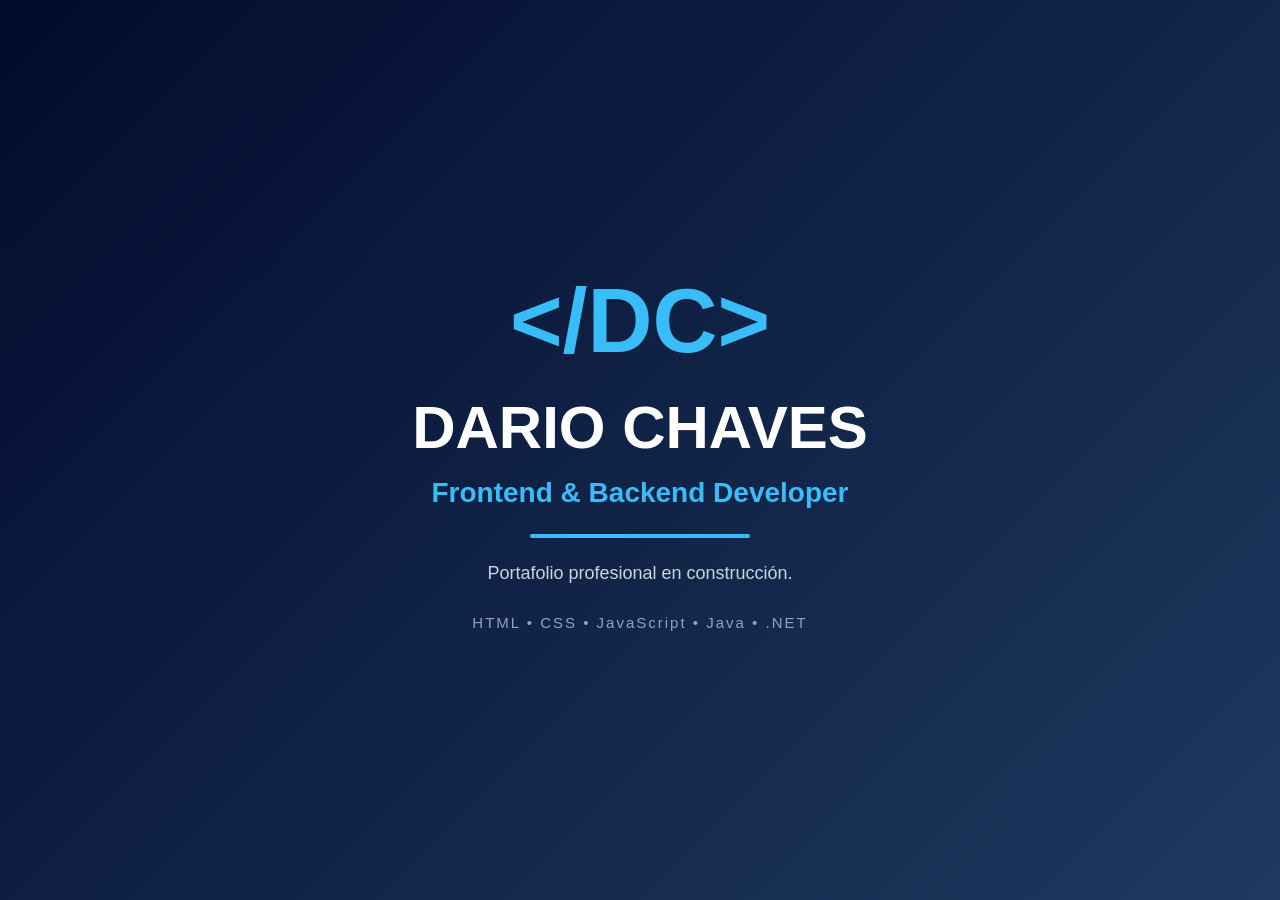
==== portafolio.html @ 8315a71d "Create portfolio.html for Dario Chaves This file serves as a professional portfolio for Dario Chaves" ====
<!DOCTYPE html>
<html lang="es">
<head>
<meta charset="UTF-8">
<meta name="viewport" content="width=device-width, initial-scale=1.0">
<title>Dario Chaves | Portfolio</title>

<style>
*{
    margin:0;
    padding:0;
    box-sizing:border-box;
}

body{
    background: linear-gradient(135deg, #020B2D, #1E3A5F);
    color:white;
    font-family: Arial, sans-serif;
    display:flex;
    justify-content:center;
    align-items:center;
    height:100vh;
    text-align:center;
    overflow:hidden;
}

.container{
    max-width:800px;
    padding:20px;
}

.logo{
    font-size:90px;
    font-weight:bold;
    color:#38BDF8;
    margin-bottom:20px;
}

h1{
    font-size:60px;
    margin-bottom:15px;
}

h2{
    font-size:28px;
    color:#38BDF8;
    margin-bottom:20px;
}

.line{
    width:220px;
    height:4px;
    background:#38BDF8;
    margin:25px auto;
    border-radius:50px;
}

p{
    font-size:18px;
    color:#cbd5e1;
    margin-top:20px;
}

.tech{
    margin-top:30px;
    font-size:15px;
    color:#94a3b8;
    letter-spacing:2px;
}
</style>
</head>

<body>

<div class="container">

<div class="logo">&lt;/DC&gt;</div>

<h1>DARIO CHAVES</h1>

<h2>Frontend & Backend Developer</h2>

<div class="line"></div>

<p>Portafolio profesional en construcción.</p>

<div class="tech">
HTML • CSS • JavaScript • Java • .NET
</div>

</div>

</body>
</html>
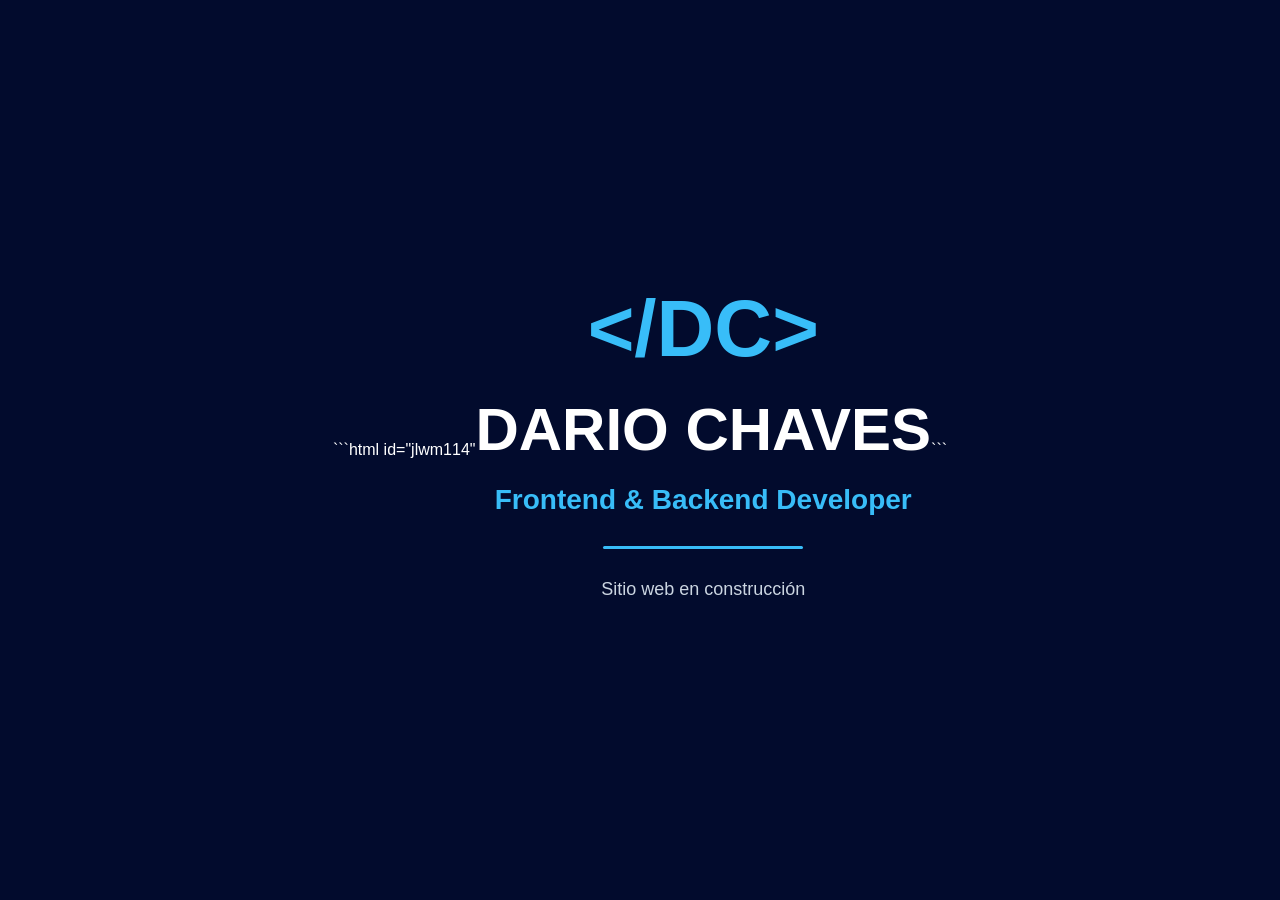
==== commit b20e3793: "Add files via upload" ====
--- a/portafolio.html
+++ b/portafolio.html
@@ -1,21 +1,19 @@
+```html id="jlwm114"
 <!DOCTYPE html>
 <html lang="es">
 <head>
 <meta charset="UTF-8">
 <meta name="viewport" content="width=device-width, initial-scale=1.0">
-<title>Dario Chaves | Portfolio</title>
+<title>Dario Chaves</title>
 
 <style>
-*{
+
+body{
     margin:0;
     padding:0;
-    box-sizing:border-box;
-}
-
-body{
-    background: linear-gradient(135deg, #020B2D, #1E3A5F);
+    background:#020B2D;
+    font-family:Arial, sans-serif;
     color:white;
-    font-family: Arial, sans-serif;
     display:flex;
     justify-content:center;
     align-items:center;
@@ -25,12 +23,11 @@
 }
 
 .container{
-    max-width:800px;
-    padding:20px;
+    max-width:700px;
 }
 
 .logo{
-    font-size:90px;
+    font-size:80px;
     font-weight:bold;
     color:#38BDF8;
     margin-bottom:20px;
@@ -38,35 +35,29 @@
 
 h1{
     font-size:60px;
-    margin-bottom:15px;
+    margin:0;
 }
 
 h2{
     font-size:28px;
     color:#38BDF8;
-    margin-bottom:20px;
+    margin-top:20px;
+}
+
+p{
+    margin-top:30px;
+    color:#cbd5e1;
+    font-size:18px;
 }
 
 .line{
-    width:220px;
-    height:4px;
+    width:200px;
+    height:3px;
     background:#38BDF8;
-    margin:25px auto;
-    border-radius:50px;
+    margin:30px auto;
+    border-radius:20px;
 }
 
-p{
-    font-size:18px;
-    color:#cbd5e1;
-    margin-top:20px;
-}
-
-.tech{
-    margin-top:30px;
-    font-size:15px;
-    color:#94a3b8;
-    letter-spacing:2px;
-}
 </style>
 </head>
 
@@ -82,13 +73,12 @@
 
 <div class="line"></div>
 
-<p>Portafolio profesional en construcción.</p>
-
-<div class="tech">
-HTML • CSS • JavaScript • Java • .NET
-</div>
+<p>
+Sitio web en construcción
+</p>
 
 </div>
 
 </body>
 </html>
+```
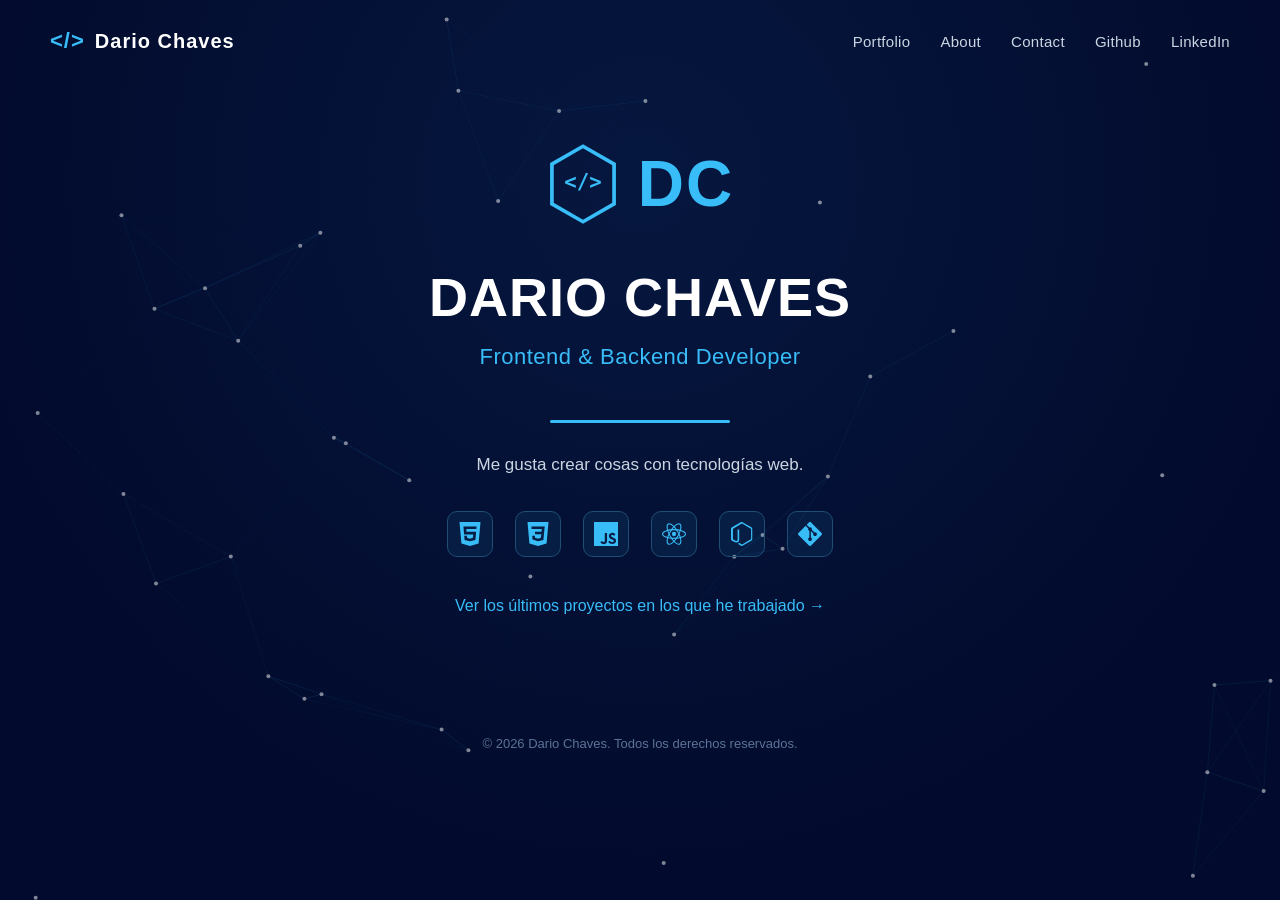
==== commit cfb81d88: "Revamp portafolio.html with new styles and layout Refactor HTML structure and styles for improved de" ====
--- a/portafolio.html
+++ b/portafolio.html
@@ -1,4 +1,3 @@
-```html id="jlwm114"
 <!DOCTYPE html>
 <html lang="es">
 <head>
@@ -8,54 +7,231 @@
 
 <style>
 
-body{
+:root{
+    --bg-deep:#020B2D;
+    --bg-mid:#06173f;
+    --accent:#38BDF8;
+    --accent-dim:#1e4f72;
+    --text-soft:#cbd5e1;
+}
+
+*{
+    box-sizing:border-box;
+}
+
+html,body{
     margin:0;
     padding:0;
-    background:#020B2D;
-    font-family:Arial, sans-serif;
+    background:radial-gradient(circle at 50% 20%, var(--bg-mid) 0%, var(--bg-deep) 70%);
+    font-family:Arial, Helvetica, sans-serif;
     color:white;
-    display:flex;
+    height:100%;
+    overflow-x:hidden;
+}
+
+.network-bg{
+    position:fixed;
+    top:0;
+    left:0;
+    width:100%;
+    height:100%;
+    z-index:0;
+    opacity:0.5;
+}
+
+nav{
+    position:relative;
+    z-index:2;
+    display:flex;
+    justify-content:space-between;
+    align-items:center;
+    padding:28px 50px;
+    flex-wrap:wrap;
+    gap:16px;
+}
+
+.nav-logo{
+    display:flex;
+    align-items:center;
+    gap:10px;
+    font-weight:bold;
+    font-size:20px;
+    letter-spacing:1px;
+    color:white;
+}
+
+.nav-logo .brackets{
+    color:var(--accent);
+    font-size:22px;
+}
+
+.nav-links{
+    display:flex;
+    gap:30px;
+    flex-wrap:wrap;
+}
+
+.nav-links a{
+    color:var(--text-soft);
+    text-decoration:none;
+    font-size:15px;
+    transition:color 0.2s ease;
+    letter-spacing:0.3px;
+}
+
+.nav-links a:hover,
+.nav-links a:focus-visible{
+    color:var(--accent);
+}
+
+main{
+    position:relative;
+    z-index:2;
+    display:flex;
+    flex-direction:column;
+    align-items:center;
+    text-align:center;
+    padding:60px 20px 100px;
+    max-width:800px;
+    margin:0 auto;
+}
+
+.logo-mark{
+    display:flex;
+    align-items:center;
     justify-content:center;
-    align-items:center;
-    height:100vh;
+    gap:18px;
+    margin-bottom:10px;
+}
+
+.hexagon{
+    width:74px;
+    height:84px;
+    position:relative;
+    display:flex;
+    align-items:center;
+    justify-content:center;
+}
+
+.hexagon svg{
+    width:100%;
+    height:100%;
+}
+
+.dc-text{
+    font-size:64px;
+    font-weight:900;
+    color:var(--accent);
+    letter-spacing:2px;
+    line-height:1;
+}
+
+h1{
+    font-size:54px;
+    margin:30px 0 0 0;
+    letter-spacing:1px;
+    font-weight:800;
+}
+
+h2{
+    font-size:22px;
+    color:var(--accent);
+    margin-top:16px;
+    font-weight:400;
+    letter-spacing:0.5px;
+}
+
+.line{
+    width:180px;
+    height:3px;
+    background:var(--accent);
+    margin:32px auto;
+    border-radius:20px;
+}
+
+p.subtitle{
+    margin:0 0 36px 0;
+    color:var(--text-soft);
+    font-size:17px;
+}
+
+.tech-row{
+    display:flex;
+    justify-content:center;
+    gap:22px;
+    flex-wrap:wrap;
+    margin-bottom:40px;
+}
+
+.tech-row .icon{
+    width:46px;
+    height:46px;
+    border-radius:10px;
+    display:flex;
+    align-items:center;
+    justify-content:center;
+    background:rgba(56,189,248,0.08);
+    border:1px solid var(--accent-dim);
+    transition:transform 0.2s ease, border-color 0.2s ease;
+}
+
+.tech-row .icon:hover{
+    transform:translateY(-4px);
+    border-color:var(--accent);
+}
+
+.tech-row .icon svg{
+    width:24px;
+    height:24px;
+}
+
+.cta{
+    color:var(--accent);
+    text-decoration:none;
+    font-size:16px;
+    border-bottom:1px solid transparent;
+    transition:border-color 0.2s ease;
+}
+
+.cta:hover,
+.cta:focus-visible{
+    border-color:var(--accent);
+}
+
+footer{
+    position:relative;
+    z-index:2;
     text-align:center;
-    overflow:hidden;
-}
-
-.container{
-    max-width:700px;
-}
-
-.logo{
-    font-size:80px;
-    font-weight:bold;
-    color:#38BDF8;
-    margin-bottom:20px;
-}
-
-h1{
-    font-size:60px;
-    margin:0;
-}
-
-h2{
-    font-size:28px;
-    color:#38BDF8;
-    margin-top:20px;
-}
-
-p{
-    margin-top:30px;
-    color:#cbd5e1;
-    font-size:18px;
-}
-
-.line{
-    width:200px;
-    height:3px;
-    background:#38BDF8;
-    margin:30px auto;
-    border-radius:20px;
+    padding:20px;
+    color:#5b7396;
+    font-size:13px;
+}
+
+@media (max-width:600px){
+    nav{
+        flex-direction:column;
+        align-items:flex-start;
+    }
+    .nav-links{
+        gap:18px;
+        font-size:14px;
+    }
+    h1{
+        font-size:36px;
+    }
+    .dc-text{
+        font-size:46px;
+    }
+    .hexagon{
+        width:54px;
+        height:62px;
+    }
+}
+
+@media (prefers-reduced-motion: reduce){
+    .network-bg circle, .network-bg line{
+        animation:none !important;
+    }
 }
 
 </style>
@@ -63,22 +239,167 @@
 
 <body>
 
-<div class="container">
-
-<div class="logo">&lt;/DC&gt;</div>
-
-<h1>DARIO CHAVES</h1>
-
-<h2>Frontend & Backend Developer</h2>
-
-<div class="line"></div>
-
-<p>
-Sitio web en construcción
-</p>
-
-</div>
+<svg class="network-bg" id="networkBg" xmlns="http://www.w3.org/2000/svg"></svg>
+
+<nav>
+    <div class="nav-logo">
+        <span class="brackets">&lt;/&gt;</span>
+        <span>Dario Chaves</span>
+    </div>
+    <div class="nav-links">
+        <a href="#portfolio">Portfolio</a>
+        <a href="#about">About</a>
+        <a href="#contact">Contact</a>
+        <a href="https://github.com/" target="_blank" rel="noopener">Github</a>
+        <a href="https://linkedin.com/" target="_blank" rel="noopener">LinkedIn</a>
+    </div>
+</nav>
+
+<main>
+
+    <div class="logo-mark">
+        <div class="hexagon">
+            <svg viewBox="0 0 100 110" xmlns="http://www.w3.org/2000/svg">
+                <polygon points="50,4 92,28 92,82 50,106 8,82 8,28" fill="none" stroke="#38BDF8" stroke-width="5"/>
+                <text x="50" y="62" font-family="monospace" font-size="28" font-weight="bold" fill="#38BDF8" text-anchor="middle">&lt;/&gt;</text>
+            </svg>
+        </div>
+        <div class="dc-text">DC</div>
+    </div>
+
+    <h1>DARIO CHAVES</h1>
+    <h2>Frontend &amp; Backend Developer</h2>
+
+    <div class="line"></div>
+
+    <p class="subtitle">Me gusta crear cosas con tecnologías web.</p>
+
+    <div class="tech-row" aria-label="Tecnologías">
+        <div class="icon" title="HTML">
+            <svg viewBox="0 0 24 24"><path fill="#38BDF8" d="M1.5 0h21l-1.91 21.563L11.977 24l-8.564-2.438L1.5 0zm7.031 9.75l-.232-2.718 10.059.003.23-2.622L5.412 4.41l.698 8.01h9.126l-.326 3.426-2.91.804-2.955-.81-.188-2.11H6.248l.33 4.171L12 19.351l5.379-1.443.744-8.157H8.531z"/></svg>
+        </div>
+        <div class="icon" title="CSS">
+            <svg viewBox="0 0 24 24"><path fill="#38BDF8" d="M1.5 0h21l-1.91 21.563L11.977 24l-8.564-2.438L1.5 0zm17.09 4.413L5.41 4.41l.213 2.622 10.125.002-.255 2.716h-6.64l.24 2.573h6.182l-.366 3.523-2.91.804-2.956-.81-.188-2.11h-2.61l.29 3.855L12 19.351l5.379-1.443.911-9.139.103-1.137.36-3.219z"/></svg>
+        </div>
+        <div class="icon" title="JavaScript">
+            <svg viewBox="0 0 24 24"><path fill="#38BDF8" d="M0 0h24v24H0V0zm22.034 18.276c-.175-1.095-.888-2.015-3.003-2.873-.736-.345-1.554-.585-1.797-1.14-.091-.33-.105-.51-.046-.705.15-.646.915-.84 1.515-.66.39.12.75.42.976.9 1.034-.676 1.034-.676 1.755-1.125-.27-.42-.404-.601-.586-.78-.63-.705-1.484-1.066-2.866-1.038l-.715.089c-.676.165-1.32.525-1.71 1.005-1.14 1.291-.811 3.541.569 4.471 1.365 1.02 3.361 1.244 3.616 2.205.24 1.17-.87 1.545-1.966 1.41-.811-.18-1.26-.586-1.755-1.336l-1.83 1.051c.21.48.45.689.81 1.109 1.74 1.756 6.09 1.666 6.871-1.004.029-.09.24-.705.074-1.65l.046.067zm-8.983-7.245h-2.248c0 1.938-.009 3.864-.009 5.805 0 1.232.063 2.363-.138 2.711-.33.689-1.18.601-1.566.48-.396-.196-.597-.466-.83-.855-.063-.105-.11-.196-.127-.196l-1.825 1.125c.305.63.75 1.172 1.324 1.517.855.51 2.004.675 3.207.405.783-.226 1.458-.691 1.811-1.411.51-.93.402-2.07.397-3.346.012-2.054 0-4.109 0-6.179l.004-.056z"/></svg>
+        </div>
+        <div class="icon" title="React">
+            <svg viewBox="-11.5 -10.23174 23 20.46348"><circle cx="0" cy="0" r="2.05" fill="#38BDF8"/><g stroke="#38BDF8" stroke-width="1" fill="none"><ellipse rx="11" ry="4.2"/><ellipse rx="11" ry="4.2" transform="rotate(60)"/><ellipse rx="11" ry="4.2" transform="rotate(120)"/></g></svg>
+        </div>
+        <div class="icon" title="Node.js">
+            <svg viewBox="0 0 24 24"><path fill="#38BDF8" d="M11.998,24c-0.321,0-0.641-0.084-0.922-0.247l-2.936-1.737c-0.438-0.245-0.224-0.332-0.08-0.383 c0.585-0.203,0.703-0.25,1.328-0.604c0.065-0.037,0.151-0.023,0.218,0.017l2.256,1.339c0.082,0.045,0.197,0.045,0.272,0l8.795-5.076 c0.082-0.047,0.134-0.141,0.134-0.238V6.921c0-0.099-0.053-0.192-0.137-0.242l-8.791-5.072c-0.081-0.047-0.189-0.047-0.271,0 L3.075,6.68c-0.084,0.05-0.139,0.144-0.139,0.241v10.15c0,0.097,0.054,0.189,0.137,0.235l2.409,1.392 c1.307,0.654,2.108-0.116,2.108-0.89V7.787c0-0.141,0.114-0.253,0.255-0.253h1.114c0.139,0,0.255,0.112,0.255,0.253v10.021 c0,1.745-0.95,2.745-2.604,2.745c-0.508,0-0.909,0-2.026-0.551L1.91,18.685c-0.57-0.329-0.922-0.945-0.922-1.614V6.921 c0-0.669,0.353-1.286,0.922-1.614l8.795-5.082c0.557-0.315,1.296-0.315,1.848,0l8.794,5.082c0.57,0.329,0.924,0.945,0.924,1.614 v10.15c0,0.669-0.354,1.284-0.924,1.614l-8.794,5.078C12.643,23.916,12.324,24,11.998,24z"/></svg>
+        </div>
+        <div class="icon" title="Git">
+            <svg viewBox="0 0 24 24"><path fill="#38BDF8" d="M23.546 10.93L13.067.452c-.604-.603-1.582-.603-2.188 0L8.708 2.627l2.76 2.76c.645-.215 1.379-.07 1.889.441.516.515.658 1.258.438 1.9l2.658 2.66c.645-.223 1.387-.078 1.9.435.721.72.721 1.884 0 2.604-.719.719-1.881.719-2.6 0-.539-.541-.674-1.337-.404-1.996L12.86 8.955v6.525c.176.086.342.203.488.348.713.721.713 1.883 0 2.6-.719.721-1.889.721-2.605 0-.719-.719-.719-1.879 0-2.598.182-.18.387-.316.605-.406V8.835c-.217-.091-.424-.222-.6-.401-.545-.545-.676-1.342-.398-2.009L7.636 3.7.45 10.881c-.6.605-.6 1.584 0 2.189l10.48 10.477c.604.604 1.582.604 2.186 0l10.43-10.43c.605-.603.605-1.582 0-2.187"/></svg>
+        </div>
+    </div>
+
+    <a class="cta" href="#portfolio">Ver los últimos proyectos en los que he trabajado &rarr;</a>
+
+</main>
+
+<footer>
+    &copy; 2026 Dario Chaves. Todos los derechos reservados.
+</footer>
+
+<script>
+(function(){
+    const svg = document.getElementById('networkBg');
+    const ns = 'http://www.w3.org/2000/svg';
+    const W = window.innerWidth;
+    const H = window.innerHeight;
+    svg.setAttribute('viewBox', '0 0 ' + W + ' ' + H);
+    svg.setAttribute('preserveAspectRatio', 'none');
+
+    const count = Math.max(28, Math.floor((W * H) / 28000));
+    const points = [];
+    for (let i = 0; i < count; i++) {
+        points.push({
+            x: Math.random() * W,
+            y: Math.random() * H,
+            vx: (Math.random() - 0.5) * 0.15,
+            vy: (Math.random() - 0.5) * 0.15
+        });
+    }
+
+    const maxDist = Math.max(W, H) / 6;
+    const lineEls = [];
+    const dotEls = [];
+
+    for (let i = 0; i < points.length; i++) {
+        for (let j = i + 1; j < points.length; j++) {
+            const line = document.createElementNS(ns, 'line');
+            line.setAttribute('stroke', '#38BDF8');
+            line.setAttribute('stroke-width', '0.6');
+            svg.appendChild(line);
+            lineEls.push({ line: line, a: i, b: j });
+        }
+    }
+
+    for (let i = 0; i < points.length; i++) {
+        const c = document.createElementNS(ns, 'circle');
+        c.setAttribute('r', '2');
+        c.setAttribute('fill', '#ffffff');
+        svg.appendChild(c);
+        dotEls.push(c);
+    }
+
+    function dist(p1, p2) {
+        return Math.hypot(p1.x - p2.x, p1.y - p2.y);
+    }
+
+    function tick() {
+        for (const p of points) {
+            p.x += p.vx;
+            p.y += p.vy;
+            if (p.x < 0 || p.x > W) p.vx *= -1;
+            if (p.y < 0 || p.y > H) p.vy *= -1;
+        }
+
+        for (const item of lineEls) {
+            const p1 = points[item.a];
+            const p2 = points[item.b];
+            const d = dist(p1, p2);
+            if (d < maxDist) {
+                item.line.setAttribute('x1', p1.x);
+                item.line.setAttribute('y1', p1.y);
+                item.line.setAttribute('x2', p2.x);
+                item.line.setAttribute('y2', p2.y);
+                item.line.setAttribute('opacity', Math.max(0, 1 - d / maxDist) * 0.4);
+            } else {
+                item.line.setAttribute('opacity', 0);
+            }
+        }
+
+        for (let i = 0; i < points.length; i++) {
+            dotEls[i].setAttribute('cx', points[i].x);
+            dotEls[i].setAttribute('cy', points[i].y);
+        }
+
+        requestAnimationFrame(tick);
+    }
+
+    const reduceMotion = window.matchMedia('(prefers-reduced-motion: reduce)').matches;
+    if (!reduceMotion) {
+        tick();
+    } else {
+        for (const item of lineEls) {
+            const p1 = points[item.a];
+            const p2 = points[item.b];
+            item.line.setAttribute('x1', p1.x);
+            item.line.setAttribute('y1', p1.y);
+            item.line.setAttribute('x2', p2.x);
+            item.line.setAttribute('y2', p2.y);
+            item.line.setAttribute('opacity', 0.15);
+        }
+        for (let i = 0; i < points.length; i++) {
+            dotEls[i].setAttribute('cx', points[i].x);
+            dotEls[i].setAttribute('cy', points[i].y);
+        }
+    }
+})();
+</script>
 
 </body>
 </html>
-```
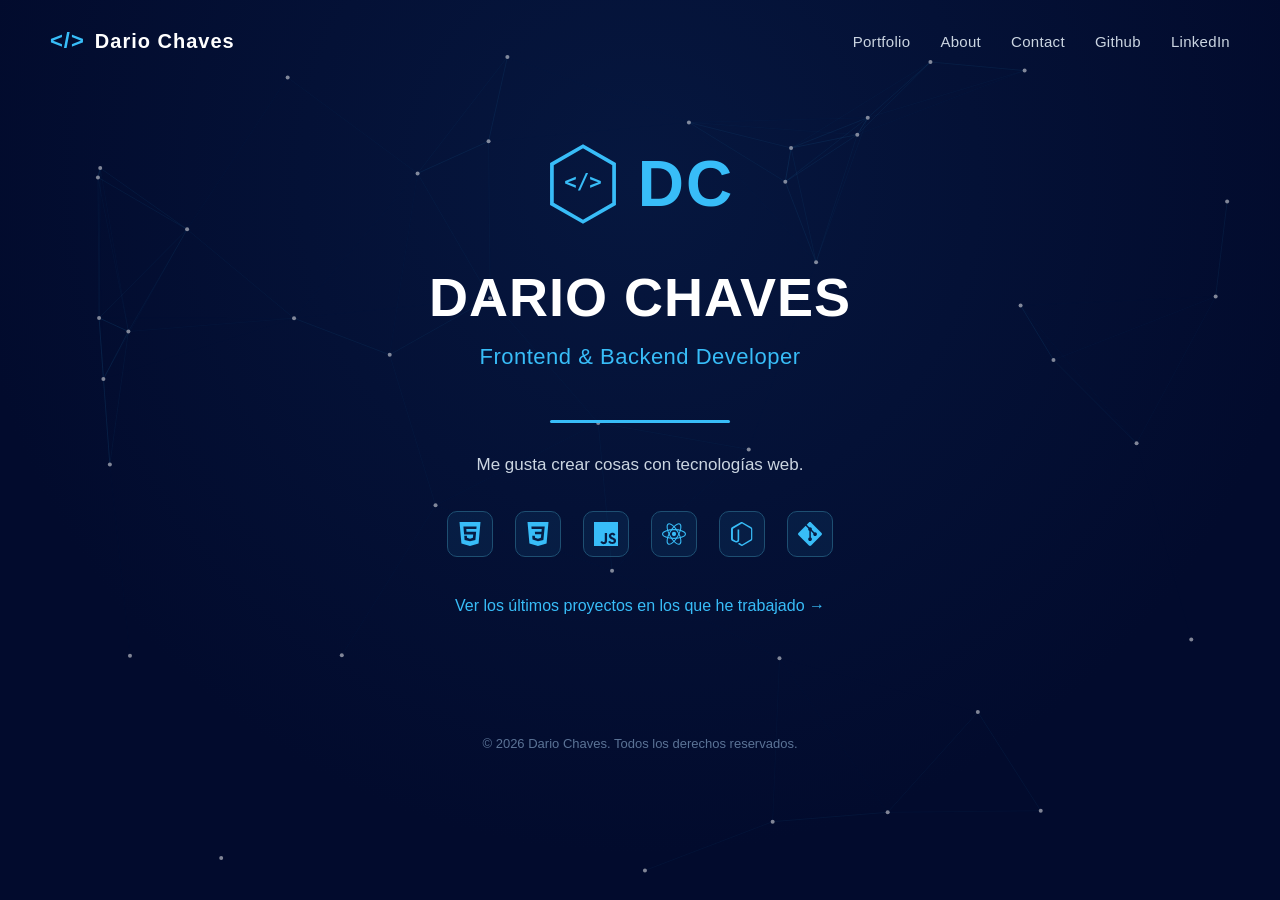
==== commit 80a94d38: "Add files via upload" ====
--- a/portafolio.html
+++ b/portafolio.html
@@ -1,405 +1,405 @@
-<!DOCTYPE html>
-<html lang="es">
-<head>
-<meta charset="UTF-8">
-<meta name="viewport" content="width=device-width, initial-scale=1.0">
-<title>Dario Chaves</title>
-
-<style>
-
-:root{
-    --bg-deep:#020B2D;
-    --bg-mid:#06173f;
-    --accent:#38BDF8;
-    --accent-dim:#1e4f72;
-    --text-soft:#cbd5e1;
-}
-
-*{
-    box-sizing:border-box;
-}
-
-html,body{
-    margin:0;
-    padding:0;
-    background:radial-gradient(circle at 50% 20%, var(--bg-mid) 0%, var(--bg-deep) 70%);
-    font-family:Arial, Helvetica, sans-serif;
-    color:white;
-    height:100%;
-    overflow-x:hidden;
-}
-
-.network-bg{
-    position:fixed;
-    top:0;
-    left:0;
-    width:100%;
-    height:100%;
-    z-index:0;
-    opacity:0.5;
-}
-
-nav{
-    position:relative;
-    z-index:2;
-    display:flex;
-    justify-content:space-between;
-    align-items:center;
-    padding:28px 50px;
-    flex-wrap:wrap;
-    gap:16px;
-}
-
-.nav-logo{
-    display:flex;
-    align-items:center;
-    gap:10px;
-    font-weight:bold;
-    font-size:20px;
-    letter-spacing:1px;
-    color:white;
-}
-
-.nav-logo .brackets{
-    color:var(--accent);
-    font-size:22px;
-}
-
-.nav-links{
-    display:flex;
-    gap:30px;
-    flex-wrap:wrap;
-}
-
-.nav-links a{
-    color:var(--text-soft);
-    text-decoration:none;
-    font-size:15px;
-    transition:color 0.2s ease;
-    letter-spacing:0.3px;
-}
-
-.nav-links a:hover,
-.nav-links a:focus-visible{
-    color:var(--accent);
-}
-
-main{
-    position:relative;
-    z-index:2;
-    display:flex;
-    flex-direction:column;
-    align-items:center;
-    text-align:center;
-    padding:60px 20px 100px;
-    max-width:800px;
-    margin:0 auto;
-}
-
-.logo-mark{
-    display:flex;
-    align-items:center;
-    justify-content:center;
-    gap:18px;
-    margin-bottom:10px;
-}
-
-.hexagon{
-    width:74px;
-    height:84px;
-    position:relative;
-    display:flex;
-    align-items:center;
-    justify-content:center;
-}
-
-.hexagon svg{
-    width:100%;
-    height:100%;
-}
-
-.dc-text{
-    font-size:64px;
-    font-weight:900;
-    color:var(--accent);
-    letter-spacing:2px;
-    line-height:1;
-}
-
-h1{
-    font-size:54px;
-    margin:30px 0 0 0;
-    letter-spacing:1px;
-    font-weight:800;
-}
-
-h2{
-    font-size:22px;
-    color:var(--accent);
-    margin-top:16px;
-    font-weight:400;
-    letter-spacing:0.5px;
-}
-
-.line{
-    width:180px;
-    height:3px;
-    background:var(--accent);
-    margin:32px auto;
-    border-radius:20px;
-}
-
-p.subtitle{
-    margin:0 0 36px 0;
-    color:var(--text-soft);
-    font-size:17px;
-}
-
-.tech-row{
-    display:flex;
-    justify-content:center;
-    gap:22px;
-    flex-wrap:wrap;
-    margin-bottom:40px;
-}
-
-.tech-row .icon{
-    width:46px;
-    height:46px;
-    border-radius:10px;
-    display:flex;
-    align-items:center;
-    justify-content:center;
-    background:rgba(56,189,248,0.08);
-    border:1px solid var(--accent-dim);
-    transition:transform 0.2s ease, border-color 0.2s ease;
-}
-
-.tech-row .icon:hover{
-    transform:translateY(-4px);
-    border-color:var(--accent);
-}
-
-.tech-row .icon svg{
-    width:24px;
-    height:24px;
-}
-
-.cta{
-    color:var(--accent);
-    text-decoration:none;
-    font-size:16px;
-    border-bottom:1px solid transparent;
-    transition:border-color 0.2s ease;
-}
-
-.cta:hover,
-.cta:focus-visible{
-    border-color:var(--accent);
-}
-
-footer{
-    position:relative;
-    z-index:2;
-    text-align:center;
-    padding:20px;
-    color:#5b7396;
-    font-size:13px;
-}
-
-@media (max-width:600px){
-    nav{
-        flex-direction:column;
-        align-items:flex-start;
-    }
-    .nav-links{
-        gap:18px;
-        font-size:14px;
-    }
-    h1{
-        font-size:36px;
-    }
-    .dc-text{
-        font-size:46px;
-    }
-    .hexagon{
-        width:54px;
-        height:62px;
-    }
-}
-
-@media (prefers-reduced-motion: reduce){
-    .network-bg circle, .network-bg line{
-        animation:none !important;
-    }
-}
-
-</style>
-</head>
-
-<body>
-
-<svg class="network-bg" id="networkBg" xmlns="http://www.w3.org/2000/svg"></svg>
-
-<nav>
-    <div class="nav-logo">
-        <span class="brackets">&lt;/&gt;</span>
-        <span>Dario Chaves</span>
-    </div>
-    <div class="nav-links">
-        <a href="#portfolio">Portfolio</a>
-        <a href="#about">About</a>
-        <a href="#contact">Contact</a>
-        <a href="https://github.com/" target="_blank" rel="noopener">Github</a>
-        <a href="https://linkedin.com/" target="_blank" rel="noopener">LinkedIn</a>
-    </div>
-</nav>
-
-<main>
-
-    <div class="logo-mark">
-        <div class="hexagon">
-            <svg viewBox="0 0 100 110" xmlns="http://www.w3.org/2000/svg">
-                <polygon points="50,4 92,28 92,82 50,106 8,82 8,28" fill="none" stroke="#38BDF8" stroke-width="5"/>
-                <text x="50" y="62" font-family="monospace" font-size="28" font-weight="bold" fill="#38BDF8" text-anchor="middle">&lt;/&gt;</text>
-            </svg>
-        </div>
-        <div class="dc-text">DC</div>
-    </div>
-
-    <h1>DARIO CHAVES</h1>
-    <h2>Frontend &amp; Backend Developer</h2>
-
-    <div class="line"></div>
-
-    <p class="subtitle">Me gusta crear cosas con tecnologías web.</p>
-
-    <div class="tech-row" aria-label="Tecnologías">
-        <div class="icon" title="HTML">
-            <svg viewBox="0 0 24 24"><path fill="#38BDF8" d="M1.5 0h21l-1.91 21.563L11.977 24l-8.564-2.438L1.5 0zm7.031 9.75l-.232-2.718 10.059.003.23-2.622L5.412 4.41l.698 8.01h9.126l-.326 3.426-2.91.804-2.955-.81-.188-2.11H6.248l.33 4.171L12 19.351l5.379-1.443.744-8.157H8.531z"/></svg>
-        </div>
-        <div class="icon" title="CSS">
-            <svg viewBox="0 0 24 24"><path fill="#38BDF8" d="M1.5 0h21l-1.91 21.563L11.977 24l-8.564-2.438L1.5 0zm17.09 4.413L5.41 4.41l.213 2.622 10.125.002-.255 2.716h-6.64l.24 2.573h6.182l-.366 3.523-2.91.804-2.956-.81-.188-2.11h-2.61l.29 3.855L12 19.351l5.379-1.443.911-9.139.103-1.137.36-3.219z"/></svg>
-        </div>
-        <div class="icon" title="JavaScript">
-            <svg viewBox="0 0 24 24"><path fill="#38BDF8" d="M0 0h24v24H0V0zm22.034 18.276c-.175-1.095-.888-2.015-3.003-2.873-.736-.345-1.554-.585-1.797-1.14-.091-.33-.105-.51-.046-.705.15-.646.915-.84 1.515-.66.39.12.75.42.976.9 1.034-.676 1.034-.676 1.755-1.125-.27-.42-.404-.601-.586-.78-.63-.705-1.484-1.066-2.866-1.038l-.715.089c-.676.165-1.32.525-1.71 1.005-1.14 1.291-.811 3.541.569 4.471 1.365 1.02 3.361 1.244 3.616 2.205.24 1.17-.87 1.545-1.966 1.41-.811-.18-1.26-.586-1.755-1.336l-1.83 1.051c.21.48.45.689.81 1.109 1.74 1.756 6.09 1.666 6.871-1.004.029-.09.24-.705.074-1.65l.046.067zm-8.983-7.245h-2.248c0 1.938-.009 3.864-.009 5.805 0 1.232.063 2.363-.138 2.711-.33.689-1.18.601-1.566.48-.396-.196-.597-.466-.83-.855-.063-.105-.11-.196-.127-.196l-1.825 1.125c.305.63.75 1.172 1.324 1.517.855.51 2.004.675 3.207.405.783-.226 1.458-.691 1.811-1.411.51-.93.402-2.07.397-3.346.012-2.054 0-4.109 0-6.179l.004-.056z"/></svg>
-        </div>
-        <div class="icon" title="React">
-            <svg viewBox="-11.5 -10.23174 23 20.46348"><circle cx="0" cy="0" r="2.05" fill="#38BDF8"/><g stroke="#38BDF8" stroke-width="1" fill="none"><ellipse rx="11" ry="4.2"/><ellipse rx="11" ry="4.2" transform="rotate(60)"/><ellipse rx="11" ry="4.2" transform="rotate(120)"/></g></svg>
-        </div>
-        <div class="icon" title="Node.js">
-            <svg viewBox="0 0 24 24"><path fill="#38BDF8" d="M11.998,24c-0.321,0-0.641-0.084-0.922-0.247l-2.936-1.737c-0.438-0.245-0.224-0.332-0.08-0.383 c0.585-0.203,0.703-0.25,1.328-0.604c0.065-0.037,0.151-0.023,0.218,0.017l2.256,1.339c0.082,0.045,0.197,0.045,0.272,0l8.795-5.076 c0.082-0.047,0.134-0.141,0.134-0.238V6.921c0-0.099-0.053-0.192-0.137-0.242l-8.791-5.072c-0.081-0.047-0.189-0.047-0.271,0 L3.075,6.68c-0.084,0.05-0.139,0.144-0.139,0.241v10.15c0,0.097,0.054,0.189,0.137,0.235l2.409,1.392 c1.307,0.654,2.108-0.116,2.108-0.89V7.787c0-0.141,0.114-0.253,0.255-0.253h1.114c0.139,0,0.255,0.112,0.255,0.253v10.021 c0,1.745-0.95,2.745-2.604,2.745c-0.508,0-0.909,0-2.026-0.551L1.91,18.685c-0.57-0.329-0.922-0.945-0.922-1.614V6.921 c0-0.669,0.353-1.286,0.922-1.614l8.795-5.082c0.557-0.315,1.296-0.315,1.848,0l8.794,5.082c0.57,0.329,0.924,0.945,0.924,1.614 v10.15c0,0.669-0.354,1.284-0.924,1.614l-8.794,5.078C12.643,23.916,12.324,24,11.998,24z"/></svg>
-        </div>
-        <div class="icon" title="Git">
-            <svg viewBox="0 0 24 24"><path fill="#38BDF8" d="M23.546 10.93L13.067.452c-.604-.603-1.582-.603-2.188 0L8.708 2.627l2.76 2.76c.645-.215 1.379-.07 1.889.441.516.515.658 1.258.438 1.9l2.658 2.66c.645-.223 1.387-.078 1.9.435.721.72.721 1.884 0 2.604-.719.719-1.881.719-2.6 0-.539-.541-.674-1.337-.404-1.996L12.86 8.955v6.525c.176.086.342.203.488.348.713.721.713 1.883 0 2.6-.719.721-1.889.721-2.605 0-.719-.719-.719-1.879 0-2.598.182-.18.387-.316.605-.406V8.835c-.217-.091-.424-.222-.6-.401-.545-.545-.676-1.342-.398-2.009L7.636 3.7.45 10.881c-.6.605-.6 1.584 0 2.189l10.48 10.477c.604.604 1.582.604 2.186 0l10.43-10.43c.605-.603.605-1.582 0-2.187"/></svg>
-        </div>
-    </div>
-
-    <a class="cta" href="#portfolio">Ver los últimos proyectos en los que he trabajado &rarr;</a>
-
-</main>
-
-<footer>
-    &copy; 2026 Dario Chaves. Todos los derechos reservados.
-</footer>
-
-<script>
-(function(){
-    const svg = document.getElementById('networkBg');
-    const ns = 'http://www.w3.org/2000/svg';
-    const W = window.innerWidth;
-    const H = window.innerHeight;
-    svg.setAttribute('viewBox', '0 0 ' + W + ' ' + H);
-    svg.setAttribute('preserveAspectRatio', 'none');
-
-    const count = Math.max(28, Math.floor((W * H) / 28000));
-    const points = [];
-    for (let i = 0; i < count; i++) {
-        points.push({
-            x: Math.random() * W,
-            y: Math.random() * H,
-            vx: (Math.random() - 0.5) * 0.15,
-            vy: (Math.random() - 0.5) * 0.15
-        });
-    }
-
-    const maxDist = Math.max(W, H) / 6;
-    const lineEls = [];
-    const dotEls = [];
-
-    for (let i = 0; i < points.length; i++) {
-        for (let j = i + 1; j < points.length; j++) {
-            const line = document.createElementNS(ns, 'line');
-            line.setAttribute('stroke', '#38BDF8');
-            line.setAttribute('stroke-width', '0.6');
-            svg.appendChild(line);
-            lineEls.push({ line: line, a: i, b: j });
-        }
-    }
-
-    for (let i = 0; i < points.length; i++) {
-        const c = document.createElementNS(ns, 'circle');
-        c.setAttribute('r', '2');
-        c.setAttribute('fill', '#ffffff');
-        svg.appendChild(c);
-        dotEls.push(c);
-    }
-
-    function dist(p1, p2) {
-        return Math.hypot(p1.x - p2.x, p1.y - p2.y);
-    }
-
-    function tick() {
-        for (const p of points) {
-            p.x += p.vx;
-            p.y += p.vy;
-            if (p.x < 0 || p.x > W) p.vx *= -1;
-            if (p.y < 0 || p.y > H) p.vy *= -1;
-        }
-
-        for (const item of lineEls) {
-            const p1 = points[item.a];
-            const p2 = points[item.b];
-            const d = dist(p1, p2);
-            if (d < maxDist) {
-                item.line.setAttribute('x1', p1.x);
-                item.line.setAttribute('y1', p1.y);
-                item.line.setAttribute('x2', p2.x);
-                item.line.setAttribute('y2', p2.y);
-                item.line.setAttribute('opacity', Math.max(0, 1 - d / maxDist) * 0.4);
-            } else {
-                item.line.setAttribute('opacity', 0);
-            }
-        }
-
-        for (let i = 0; i < points.length; i++) {
-            dotEls[i].setAttribute('cx', points[i].x);
-            dotEls[i].setAttribute('cy', points[i].y);
-        }
-
-        requestAnimationFrame(tick);
-    }
-
-    const reduceMotion = window.matchMedia('(prefers-reduced-motion: reduce)').matches;
-    if (!reduceMotion) {
-        tick();
-    } else {
-        for (const item of lineEls) {
-            const p1 = points[item.a];
-            const p2 = points[item.b];
-            item.line.setAttribute('x1', p1.x);
-            item.line.setAttribute('y1', p1.y);
-            item.line.setAttribute('x2', p2.x);
-            item.line.setAttribute('y2', p2.y);
-            item.line.setAttribute('opacity', 0.15);
-        }
-        for (let i = 0; i < points.length; i++) {
-            dotEls[i].setAttribute('cx', points[i].x);
-            dotEls[i].setAttribute('cy', points[i].y);
-        }
-    }
-})();
-</script>
-
-</body>
-</html>
+<!DOCTYPE html>
+<html lang="es">
+<head>
+<meta charset="UTF-8">
+<meta name="viewport" content="width=device-width, initial-scale=1.0">
+<title>Dario Chaves</title>
+
+<style>
+
+:root{
+    --bg-deep:#020B2D;
+    --bg-mid:#06173f;
+    --accent:#38BDF8;
+    --accent-dim:#1e4f72;
+    --text-soft:#cbd5e1;
+}
+
+*{
+    box-sizing:border-box;
+}
+
+html,body{
+    margin:0;
+    padding:0;
+    background:radial-gradient(circle at 50% 20%, var(--bg-mid) 0%, var(--bg-deep) 70%);
+    font-family:Arial, Helvetica, sans-serif;
+    color:white;
+    height:100%;
+    overflow-x:hidden;
+}
+
+.network-bg{
+    position:fixed;
+    top:0;
+    left:0;
+    width:100%;
+    height:100%;
+    z-index:0;
+    opacity:0.5;
+}
+
+nav{
+    position:relative;
+    z-index:2;
+    display:flex;
+    justify-content:space-between;
+    align-items:center;
+    padding:28px 50px;
+    flex-wrap:wrap;
+    gap:16px;
+}
+
+.nav-logo{
+    display:flex;
+    align-items:center;
+    gap:10px;
+    font-weight:bold;
+    font-size:20px;
+    letter-spacing:1px;
+    color:white;
+}
+
+.nav-logo .brackets{
+    color:var(--accent);
+    font-size:22px;
+}
+
+.nav-links{
+    display:flex;
+    gap:30px;
+    flex-wrap:wrap;
+}
+
+.nav-links a{
+    color:var(--text-soft);
+    text-decoration:none;
+    font-size:15px;
+    transition:color 0.2s ease;
+    letter-spacing:0.3px;
+}
+
+.nav-links a:hover,
+.nav-links a:focus-visible{
+    color:var(--accent);
+}
+
+main{
+    position:relative;
+    z-index:2;
+    display:flex;
+    flex-direction:column;
+    align-items:center;
+    text-align:center;
+    padding:60px 20px 100px;
+    max-width:800px;
+    margin:0 auto;
+}
+
+.logo-mark{
+    display:flex;
+    align-items:center;
+    justify-content:center;
+    gap:18px;
+    margin-bottom:10px;
+}
+
+.hexagon{
+    width:74px;
+    height:84px;
+    position:relative;
+    display:flex;
+    align-items:center;
+    justify-content:center;
+}
+
+.hexagon svg{
+    width:100%;
+    height:100%;
+}
+
+.dc-text{
+    font-size:64px;
+    font-weight:900;
+    color:var(--accent);
+    letter-spacing:2px;
+    line-height:1;
+}
+
+h1{
+    font-size:54px;
+    margin:30px 0 0 0;
+    letter-spacing:1px;
+    font-weight:800;
+}
+
+h2{
+    font-size:22px;
+    color:var(--accent);
+    margin-top:16px;
+    font-weight:400;
+    letter-spacing:0.5px;
+}
+
+.line{
+    width:180px;
+    height:3px;
+    background:var(--accent);
+    margin:32px auto;
+    border-radius:20px;
+}
+
+p.subtitle{
+    margin:0 0 36px 0;
+    color:var(--text-soft);
+    font-size:17px;
+}
+
+.tech-row{
+    display:flex;
+    justify-content:center;
+    gap:22px;
+    flex-wrap:wrap;
+    margin-bottom:40px;
+}
+
+.tech-row .icon{
+    width:46px;
+    height:46px;
+    border-radius:10px;
+    display:flex;
+    align-items:center;
+    justify-content:center;
+    background:rgba(56,189,248,0.08);
+    border:1px solid var(--accent-dim);
+    transition:transform 0.2s ease, border-color 0.2s ease;
+}
+
+.tech-row .icon:hover{
+    transform:translateY(-4px);
+    border-color:var(--accent);
+}
+
+.tech-row .icon svg{
+    width:24px;
+    height:24px;
+}
+
+.cta{
+    color:var(--accent);
+    text-decoration:none;
+    font-size:16px;
+    border-bottom:1px solid transparent;
+    transition:border-color 0.2s ease;
+}
+
+.cta:hover,
+.cta:focus-visible{
+    border-color:var(--accent);
+}
+
+footer{
+    position:relative;
+    z-index:2;
+    text-align:center;
+    padding:20px;
+    color:#5b7396;
+    font-size:13px;
+}
+
+@media (max-width:600px){
+    nav{
+        flex-direction:column;
+        align-items:flex-start;
+    }
+    .nav-links{
+        gap:18px;
+        font-size:14px;
+    }
+    h1{
+        font-size:36px;
+    }
+    .dc-text{
+        font-size:46px;
+    }
+    .hexagon{
+        width:54px;
+        height:62px;
+    }
+}
+
+@media (prefers-reduced-motion: reduce){
+    .network-bg circle, .network-bg line{
+        animation:none !important;
+    }
+}
+
+</style>
+</head>
+
+<body>
+
+<svg class="network-bg" id="networkBg" xmlns="http://www.w3.org/2000/svg"></svg>
+
+<nav>
+    <div class="nav-logo">
+        <span class="brackets">&lt;/&gt;</span>
+        <span>Dario Chaves</span>
+    </div>
+    <div class="nav-links">
+        <a href="#portfolio">Portfolio</a>
+        <a href="#about">About</a>
+        <a href="#contact">Contact</a>
+        <a href="https://github.com/" target="_blank" rel="noopener">Github</a>
+        <a href="https://linkedin.com/" target="_blank" rel="noopener">LinkedIn</a>
+    </div>
+</nav>
+
+<main>
+
+    <div class="logo-mark">
+        <div class="hexagon">
+            <svg viewBox="0 0 100 110" xmlns="http://www.w3.org/2000/svg">
+                <polygon points="50,4 92,28 92,82 50,106 8,82 8,28" fill="none" stroke="#38BDF8" stroke-width="5"/>
+                <text x="50" y="62" font-family="monospace" font-size="28" font-weight="bold" fill="#38BDF8" text-anchor="middle">&lt;/&gt;</text>
+            </svg>
+        </div>
+        <div class="dc-text">DC</div>
+    </div>
+
+    <h1>DARIO CHAVES</h1>
+    <h2>Frontend &amp; Backend Developer</h2>
+
+    <div class="line"></div>
+
+    <p class="subtitle">Me gusta crear cosas con tecnologías web.</p>
+
+    <div class="tech-row" aria-label="Tecnologías">
+        <div class="icon" title="HTML">
+            <svg viewBox="0 0 24 24"><path fill="#38BDF8" d="M1.5 0h21l-1.91 21.563L11.977 24l-8.564-2.438L1.5 0zm7.031 9.75l-.232-2.718 10.059.003.23-2.622L5.412 4.41l.698 8.01h9.126l-.326 3.426-2.91.804-2.955-.81-.188-2.11H6.248l.33 4.171L12 19.351l5.379-1.443.744-8.157H8.531z"/></svg>
+        </div>
+        <div class="icon" title="CSS">
+            <svg viewBox="0 0 24 24"><path fill="#38BDF8" d="M1.5 0h21l-1.91 21.563L11.977 24l-8.564-2.438L1.5 0zm17.09 4.413L5.41 4.41l.213 2.622 10.125.002-.255 2.716h-6.64l.24 2.573h6.182l-.366 3.523-2.91.804-2.956-.81-.188-2.11h-2.61l.29 3.855L12 19.351l5.379-1.443.911-9.139.103-1.137.36-3.219z"/></svg>
+        </div>
+        <div class="icon" title="JavaScript">
+            <svg viewBox="0 0 24 24"><path fill="#38BDF8" d="M0 0h24v24H0V0zm22.034 18.276c-.175-1.095-.888-2.015-3.003-2.873-.736-.345-1.554-.585-1.797-1.14-.091-.33-.105-.51-.046-.705.15-.646.915-.84 1.515-.66.39.12.75.42.976.9 1.034-.676 1.034-.676 1.755-1.125-.27-.42-.404-.601-.586-.78-.63-.705-1.484-1.066-2.866-1.038l-.715.089c-.676.165-1.32.525-1.71 1.005-1.14 1.291-.811 3.541.569 4.471 1.365 1.02 3.361 1.244 3.616 2.205.24 1.17-.87 1.545-1.966 1.41-.811-.18-1.26-.586-1.755-1.336l-1.83 1.051c.21.48.45.689.81 1.109 1.74 1.756 6.09 1.666 6.871-1.004.029-.09.24-.705.074-1.65l.046.067zm-8.983-7.245h-2.248c0 1.938-.009 3.864-.009 5.805 0 1.232.063 2.363-.138 2.711-.33.689-1.18.601-1.566.48-.396-.196-.597-.466-.83-.855-.063-.105-.11-.196-.127-.196l-1.825 1.125c.305.63.75 1.172 1.324 1.517.855.51 2.004.675 3.207.405.783-.226 1.458-.691 1.811-1.411.51-.93.402-2.07.397-3.346.012-2.054 0-4.109 0-6.179l.004-.056z"/></svg>
+        </div>
+        <div class="icon" title="React">
+            <svg viewBox="-11.5 -10.23174 23 20.46348"><circle cx="0" cy="0" r="2.05" fill="#38BDF8"/><g stroke="#38BDF8" stroke-width="1" fill="none"><ellipse rx="11" ry="4.2"/><ellipse rx="11" ry="4.2" transform="rotate(60)"/><ellipse rx="11" ry="4.2" transform="rotate(120)"/></g></svg>
+        </div>
+        <div class="icon" title="Node.js">
+            <svg viewBox="0 0 24 24"><path fill="#38BDF8" d="M11.998,24c-0.321,0-0.641-0.084-0.922-0.247l-2.936-1.737c-0.438-0.245-0.224-0.332-0.08-0.383 c0.585-0.203,0.703-0.25,1.328-0.604c0.065-0.037,0.151-0.023,0.218,0.017l2.256,1.339c0.082,0.045,0.197,0.045,0.272,0l8.795-5.076 c0.082-0.047,0.134-0.141,0.134-0.238V6.921c0-0.099-0.053-0.192-0.137-0.242l-8.791-5.072c-0.081-0.047-0.189-0.047-0.271,0 L3.075,6.68c-0.084,0.05-0.139,0.144-0.139,0.241v10.15c0,0.097,0.054,0.189,0.137,0.235l2.409,1.392 c1.307,0.654,2.108-0.116,2.108-0.89V7.787c0-0.141,0.114-0.253,0.255-0.253h1.114c0.139,0,0.255,0.112,0.255,0.253v10.021 c0,1.745-0.95,2.745-2.604,2.745c-0.508,0-0.909,0-2.026-0.551L1.91,18.685c-0.57-0.329-0.922-0.945-0.922-1.614V6.921 c0-0.669,0.353-1.286,0.922-1.614l8.795-5.082c0.557-0.315,1.296-0.315,1.848,0l8.794,5.082c0.57,0.329,0.924,0.945,0.924,1.614 v10.15c0,0.669-0.354,1.284-0.924,1.614l-8.794,5.078C12.643,23.916,12.324,24,11.998,24z"/></svg>
+        </div>
+        <div class="icon" title="Git">
+            <svg viewBox="0 0 24 24"><path fill="#38BDF8" d="M23.546 10.93L13.067.452c-.604-.603-1.582-.603-2.188 0L8.708 2.627l2.76 2.76c.645-.215 1.379-.07 1.889.441.516.515.658 1.258.438 1.9l2.658 2.66c.645-.223 1.387-.078 1.9.435.721.72.721 1.884 0 2.604-.719.719-1.881.719-2.6 0-.539-.541-.674-1.337-.404-1.996L12.86 8.955v6.525c.176.086.342.203.488.348.713.721.713 1.883 0 2.6-.719.721-1.889.721-2.605 0-.719-.719-.719-1.879 0-2.598.182-.18.387-.316.605-.406V8.835c-.217-.091-.424-.222-.6-.401-.545-.545-.676-1.342-.398-2.009L7.636 3.7.45 10.881c-.6.605-.6 1.584 0 2.189l10.48 10.477c.604.604 1.582.604 2.186 0l10.43-10.43c.605-.603.605-1.582 0-2.187"/></svg>
+        </div>
+    </div>
+
+    <a class="cta" href="#portfolio">Ver los últimos proyectos en los que he trabajado &rarr;</a>
+
+</main>
+
+<footer>
+    &copy; 2026 Dario Chaves. Todos los derechos reservados.
+</footer>
+
+<script>
+(function(){
+    const svg = document.getElementById('networkBg');
+    const ns = 'http://www.w3.org/2000/svg';
+    const W = window.innerWidth;
+    const H = window.innerHeight;
+    svg.setAttribute('viewBox', '0 0 ' + W + ' ' + H);
+    svg.setAttribute('preserveAspectRatio', 'none');
+
+    const count = Math.max(28, Math.floor((W * H) / 28000));
+    const points = [];
+    for (let i = 0; i < count; i++) {
+        points.push({
+            x: Math.random() * W,
+            y: Math.random() * H,
+            vx: (Math.random() - 0.5) * 0.15,
+            vy: (Math.random() - 0.5) * 0.15
+        });
+    }
+
+    const maxDist = Math.max(W, H) / 6;
+    const lineEls = [];
+    const dotEls = [];
+
+    for (let i = 0; i < points.length; i++) {
+        for (let j = i + 1; j < points.length; j++) {
+            const line = document.createElementNS(ns, 'line');
+            line.setAttribute('stroke', '#38BDF8');
+            line.setAttribute('stroke-width', '0.6');
+            svg.appendChild(line);
+            lineEls.push({ line: line, a: i, b: j });
+        }
+    }
+
+    for (let i = 0; i < points.length; i++) {
+        const c = document.createElementNS(ns, 'circle');
+        c.setAttribute('r', '2');
+        c.setAttribute('fill', '#ffffff');
+        svg.appendChild(c);
+        dotEls.push(c);
+    }
+
+    function dist(p1, p2) {
+        return Math.hypot(p1.x - p2.x, p1.y - p2.y);
+    }
+
+    function tick() {
+        for (const p of points) {
+            p.x += p.vx;
+            p.y += p.vy;
+            if (p.x < 0 || p.x > W) p.vx *= -1;
+            if (p.y < 0 || p.y > H) p.vy *= -1;
+        }
+
+        for (const item of lineEls) {
+            const p1 = points[item.a];
+            const p2 = points[item.b];
+            const d = dist(p1, p2);
+            if (d < maxDist) {
+                item.line.setAttribute('x1', p1.x);
+                item.line.setAttribute('y1', p1.y);
+                item.line.setAttribute('x2', p2.x);
+                item.line.setAttribute('y2', p2.y);
+                item.line.setAttribute('opacity', Math.max(0, 1 - d / maxDist) * 0.4);
+            } else {
+                item.line.setAttribute('opacity', 0);
+            }
+        }
+
+        for (let i = 0; i < points.length; i++) {
+            dotEls[i].setAttribute('cx', points[i].x);
+            dotEls[i].setAttribute('cy', points[i].y);
+        }
+
+        requestAnimationFrame(tick);
+    }
+
+    const reduceMotion = window.matchMedia('(prefers-reduced-motion: reduce)').matches;
+    if (!reduceMotion) {
+        tick();
+    } else {
+        for (const item of lineEls) {
+            const p1 = points[item.a];
+            const p2 = points[item.b];
+            item.line.setAttribute('x1', p1.x);
+            item.line.setAttribute('y1', p1.y);
+            item.line.setAttribute('x2', p2.x);
+            item.line.setAttribute('y2', p2.y);
+            item.line.setAttribute('opacity', 0.15);
+        }
+        for (let i = 0; i < points.length; i++) {
+            dotEls[i].setAttribute('cx', points[i].x);
+            dotEls[i].setAttribute('cy', points[i].y);
+        }
+    }
+})();
+</script>
+
+</body>
+</html>
